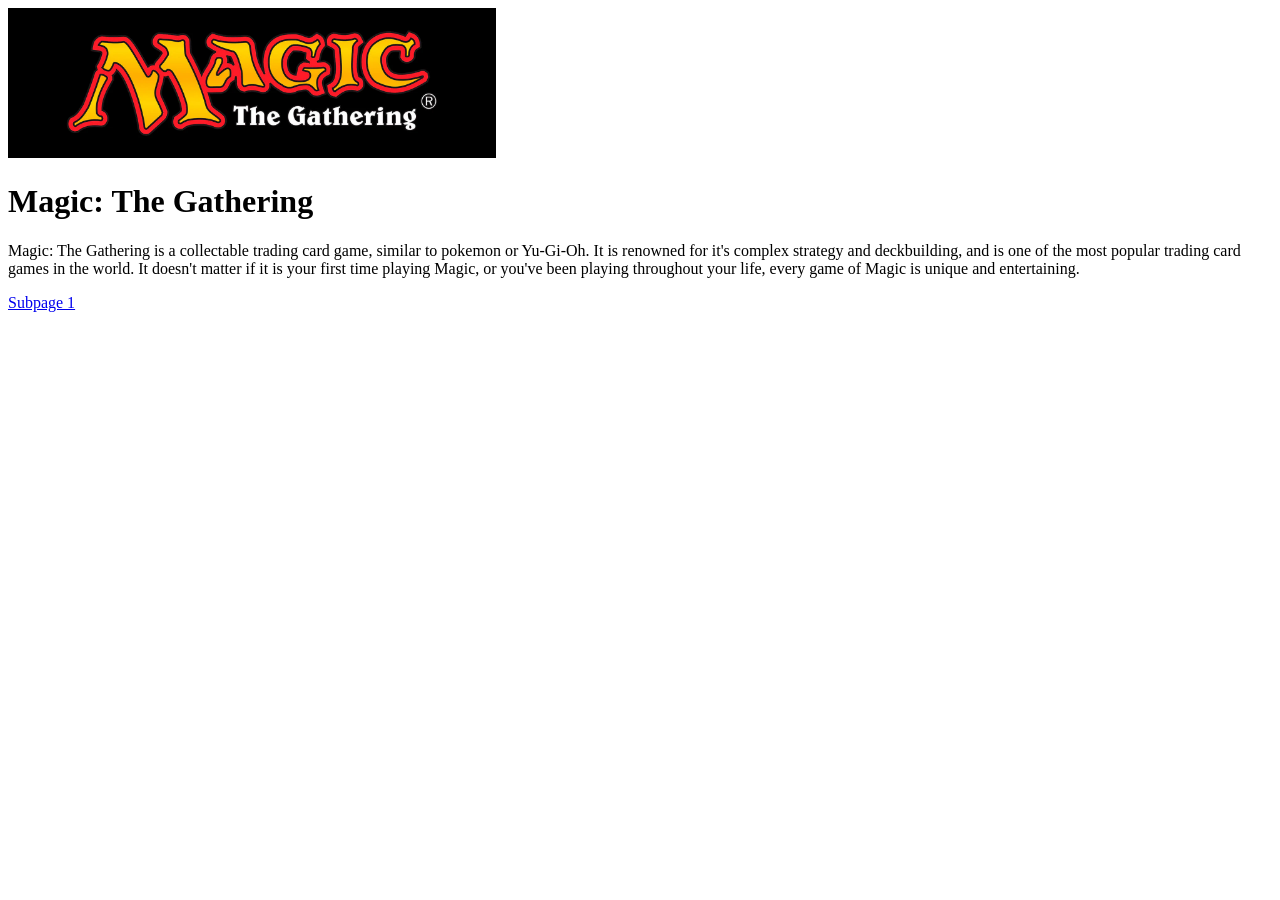
==== index.html @ 2e38a8e9 "History and Home Page" ====
<!DOCTYPE html>
<html>
  <head>
    <title>Magic: The Gathering</title>
  </head>
  <body>
    <a href="./index.html"><img src="/image/logo.png" alt="Magic: The Gathering logo" style="width:400x;height:150px"></a>
    <h1>Magic: The Gathering</h1>
    <p>Magic: The Gathering is a collectable trading card game, similar to pokemon or Yu-Gi-Oh. It is renowned for it's complex strategy and deckbuilding, and is one of the most popular trading card games in the world. It doesn't matter if it is your first time playing Magic, or you've been playing throughout your life, every game of Magic is unique and entertaining. </p>

  <a href="./spage1.html">Subpage 1</a>
  </body>
</html>
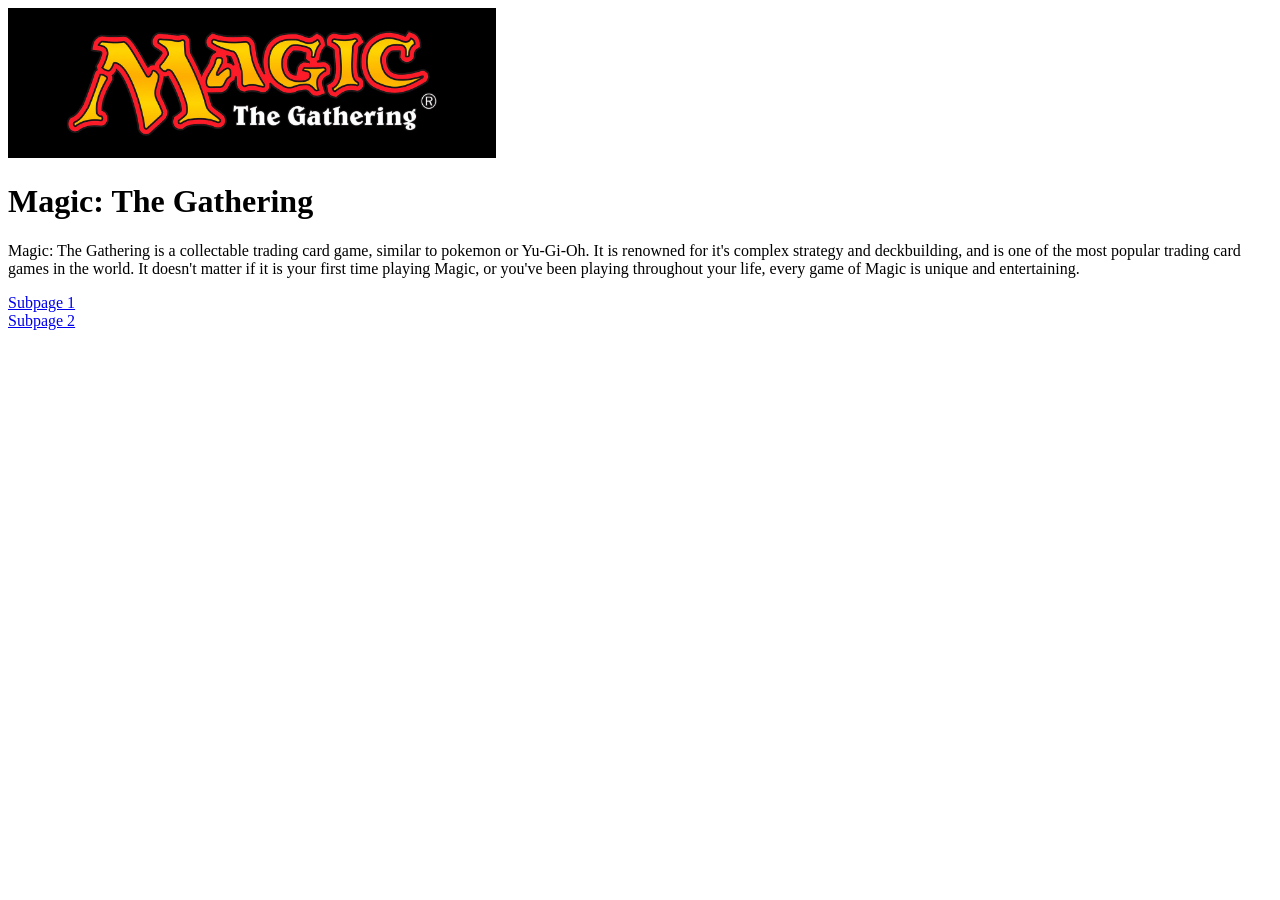
==== commit c95f0fed: "History" ====
--- a/index.html
+++ b/index.html
@@ -9,6 +9,8 @@
     <p>Magic: The Gathering is a collectable trading card game, similar to pokemon or Yu-Gi-Oh. It is renowned for it's complex strategy and deckbuilding, and is one of the most popular trading card games in the world. It doesn't matter if it is your first time playing Magic, or you've been playing throughout your life, every game of Magic is unique and entertaining. </p>
 
   <a href="./spage1.html">Subpage 1</a>
+  <br>
+  <a href="./spage2.html">Subpage 2</a>
   </body>
 </html>
 
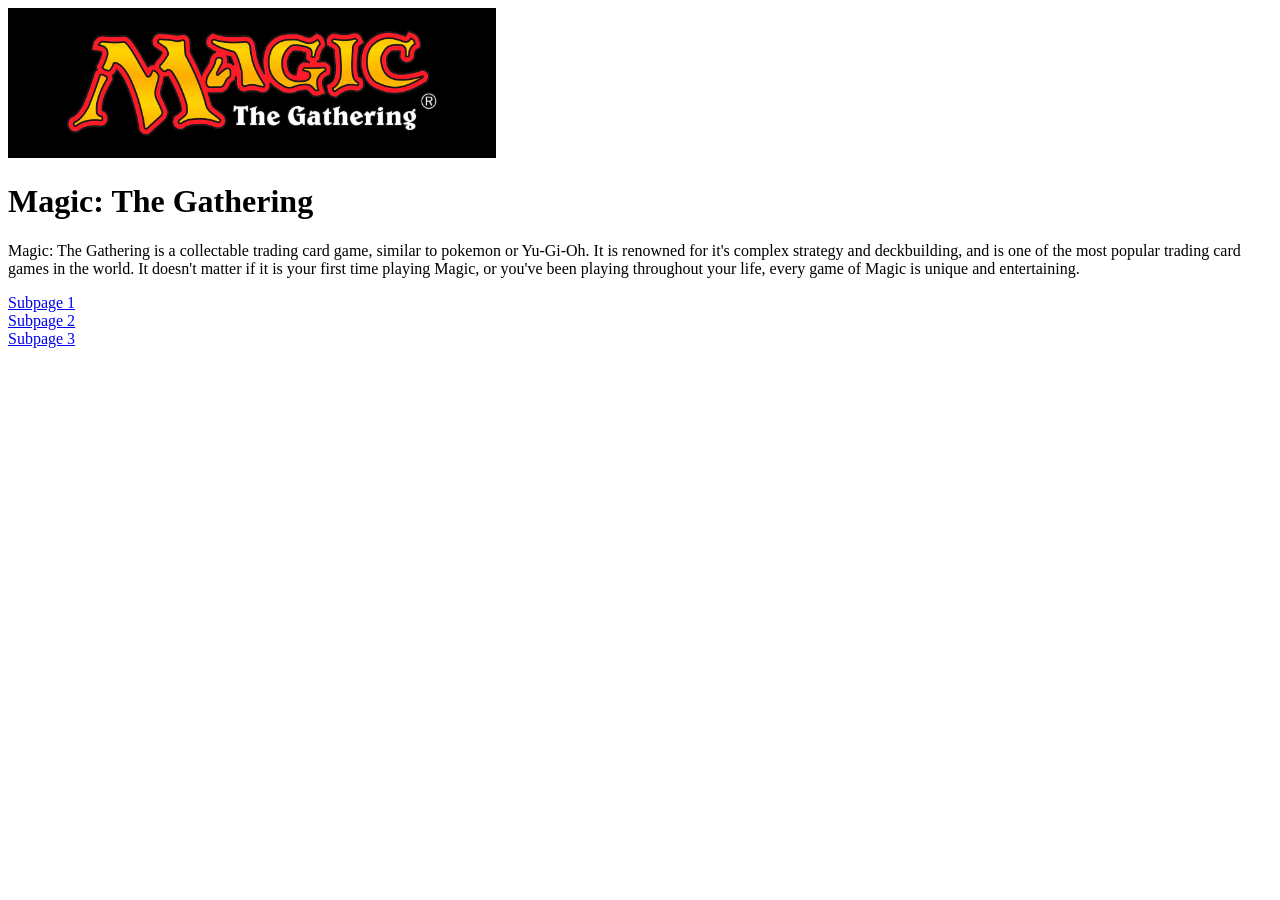
==== commit 4a66173f: "Spage 3" ====
--- a/index.html
+++ b/index.html
@@ -11,6 +11,8 @@
   <a href="./spage1.html">Subpage 1</a>
   <br>
   <a href="./spage2.html">Subpage 2</a>
+  <br>
+  <a href="./spage3.html">Subpage 3</a>
   </body>
 </html>
 
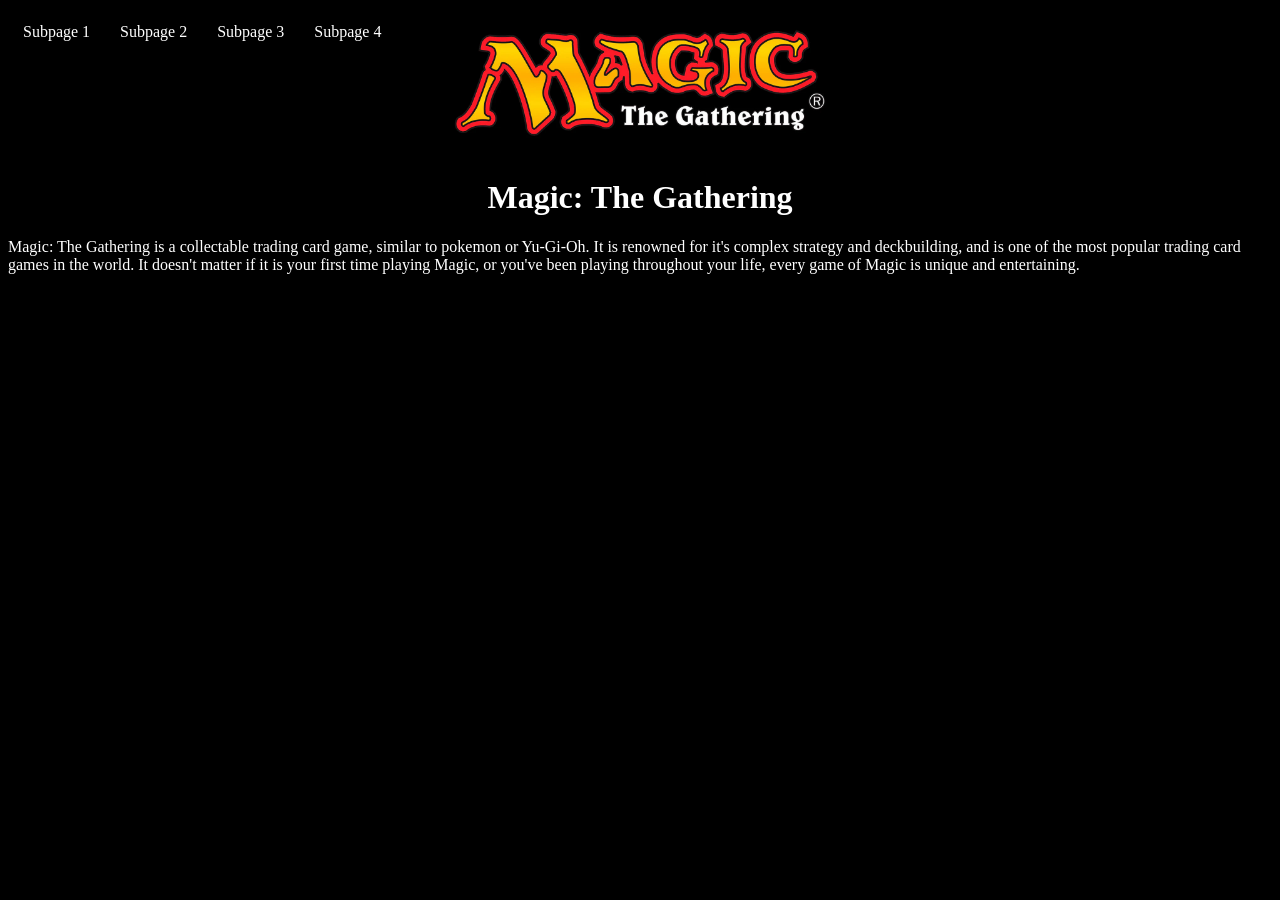
==== commit c4058e4f: "NavBar" ====
--- a/index.html
+++ b/index.html
@@ -2,17 +2,20 @@
 <html>
   <head>
     <title>Magic: The Gathering</title>
+    <link rel="stylesheet" href="style.css">
   </head>
   <body>
+    <nav class = "navBar">
+      <ul>
+        <li><a href="./spage1.html">Subpage 1</a></li>
+        <li><a href="./spage2.html">Subpage 2</a></li>
+        <li><a href="./spage3.html">Subpage 3</a></li>
+        <li><a href="./spage4.html">Subpage 4</a></li>
+      </ul>
+    </nav>
     <a href="./index.html"><img src="/image/logo.png" alt="Magic: The Gathering logo" style="width:400x;height:150px"></a>
     <h1>Magic: The Gathering</h1>
     <p>Magic: The Gathering is a collectable trading card game, similar to pokemon or Yu-Gi-Oh. It is renowned for it's complex strategy and deckbuilding, and is one of the most popular trading card games in the world. It doesn't matter if it is your first time playing Magic, or you've been playing throughout your life, every game of Magic is unique and entertaining. </p>
-
-  <a href="./spage1.html">Subpage 1</a>
-  <br>
-  <a href="./spage2.html">Subpage 2</a>
-  <br>
-  <a href="./spage3.html">Subpage 3</a>
   </body>
 </html>
 
--- a/style.css
+++ b/style.css
@@ -0,0 +1,34 @@
+/* Add Global styles here */
+body {
+    color: white;
+    background-color: black;
+}
+h1{
+    text-align: center;
+}
+img {
+    display: block;
+    margin-left: auto;
+    margin-right: auto;
+}
+.navBar ul{
+    list-style-type: none;
+    background-color: black;
+    padding: 0px;
+    margin: 0pc;
+    overflow: hidden;
+    position: fixed;
+}
+.navBar a{
+    color: white;
+    text-decoration: none;
+    padding: 15px;
+    display: block;
+    text-align: center;
+}
+.navBar li {
+    float: left;
+}
+.navBar a:hover {
+    background-color: coral;
+}
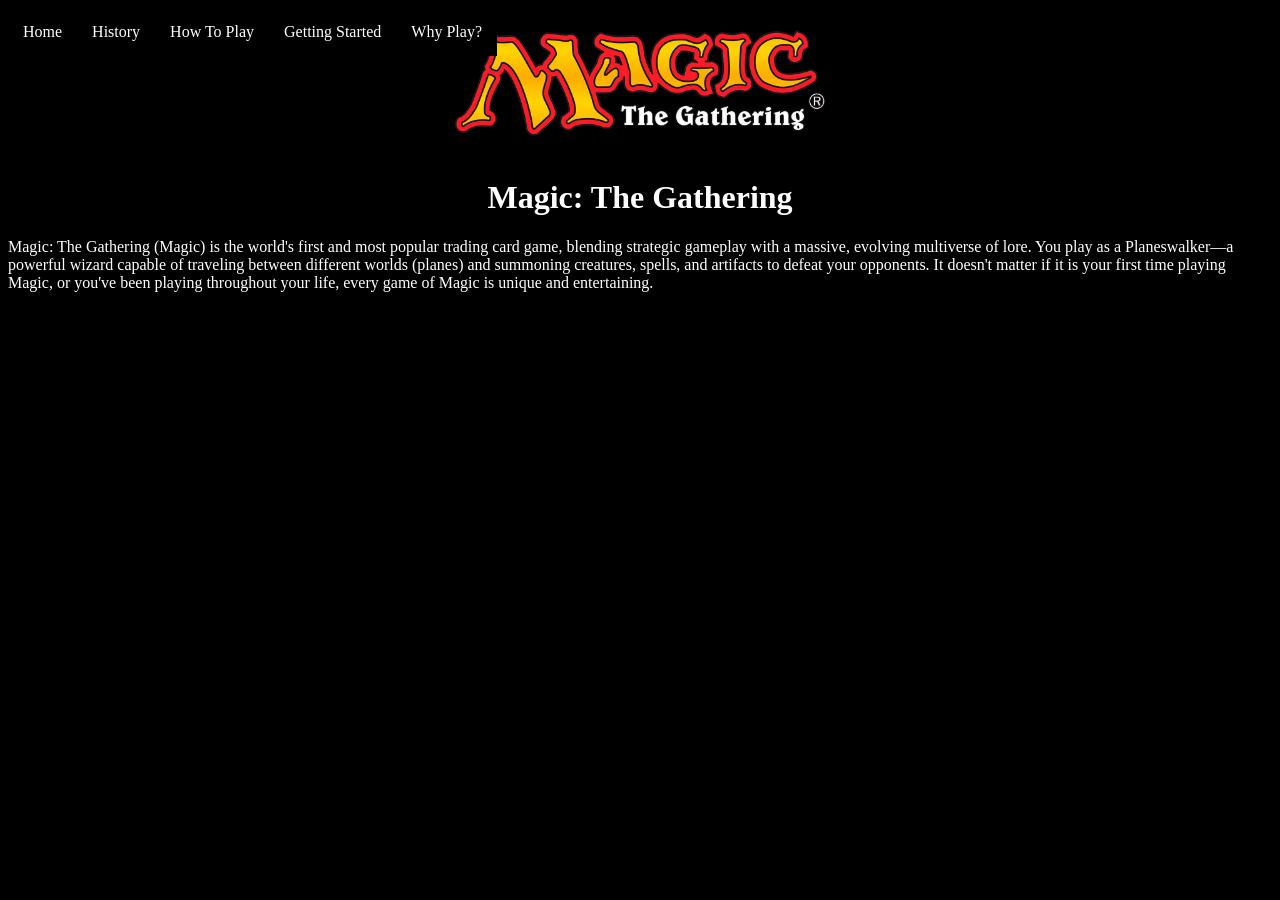
==== commit 65c6fb52: "float" ====
--- a/index.html
+++ b/index.html
@@ -7,15 +7,16 @@
   <body>
     <nav class = "navBar">
       <ul>
-        <li><a href="./spage1.html">Subpage 1</a></li>
-        <li><a href="./spage2.html">Subpage 2</a></li>
-        <li><a href="./spage3.html">Subpage 3</a></li>
-        <li><a href="./spage4.html">Subpage 4</a></li>
+        <li><a href="./index.html">Home</a></li>
+        <li><a href="./spage1.html">History</a></li>
+        <li><a href="./spage2.html">How To Play</a></li>
+        <li><a href="./spage3.html">Getting Started</a></li>
+        <li><a href="./spage4.html">Why Play?</a></li>
       </ul>
     </nav>
     <a href="./index.html"><img src="/image/logo.png" alt="Magic: The Gathering logo" style="width:400x;height:150px"></a>
     <h1>Magic: The Gathering</h1>
-    <p>Magic: The Gathering is a collectable trading card game, similar to pokemon or Yu-Gi-Oh. It is renowned for it's complex strategy and deckbuilding, and is one of the most popular trading card games in the world. It doesn't matter if it is your first time playing Magic, or you've been playing throughout your life, every game of Magic is unique and entertaining. </p>
+    <p>Magic: The Gathering (Magic) is the world's first and most popular trading card game, blending strategic gameplay with a massive, evolving multiverse of lore. You play as a Planeswalker—a powerful wizard capable of traveling between different worlds (planes) and summoning creatures, spells, and artifacts to defeat your opponents. It doesn't matter if it is your first time playing Magic, or you've been playing throughout your life, every game of Magic is unique and entertaining. </p>
   </body>
 </html>
 
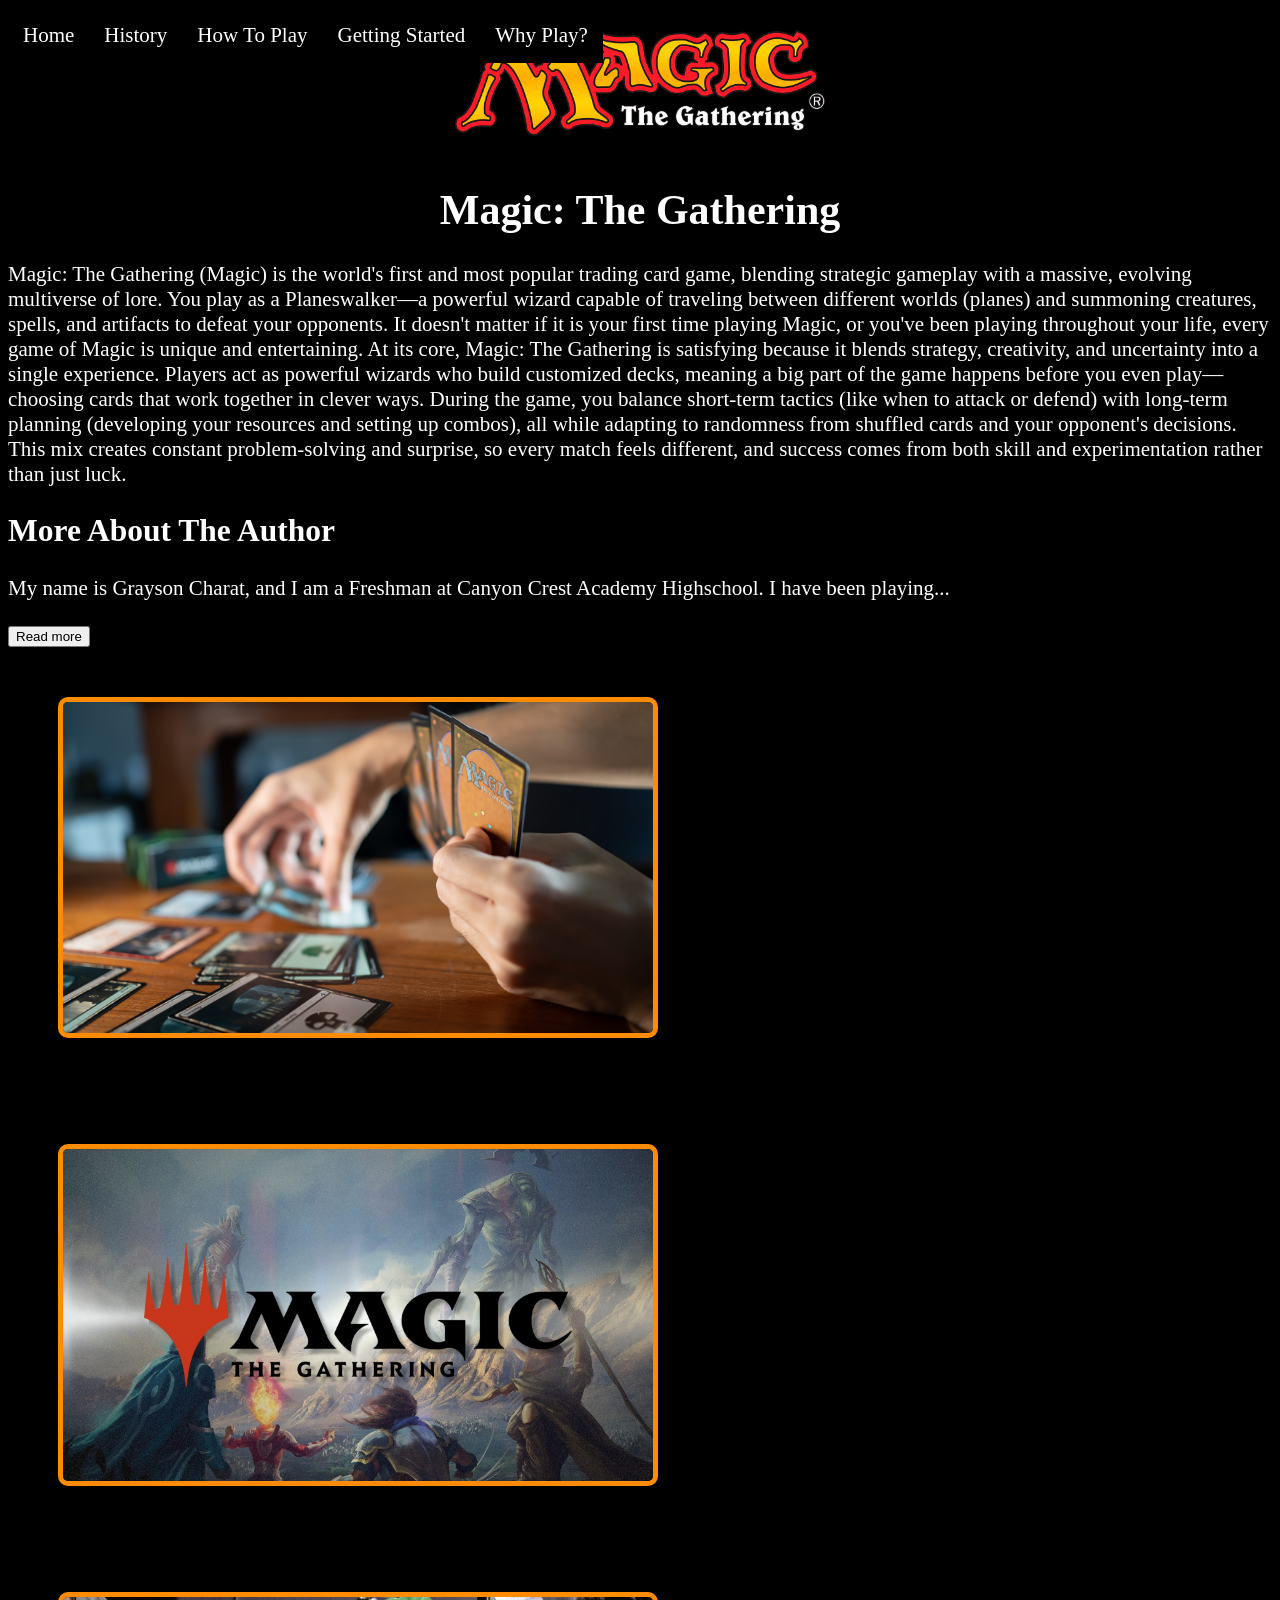
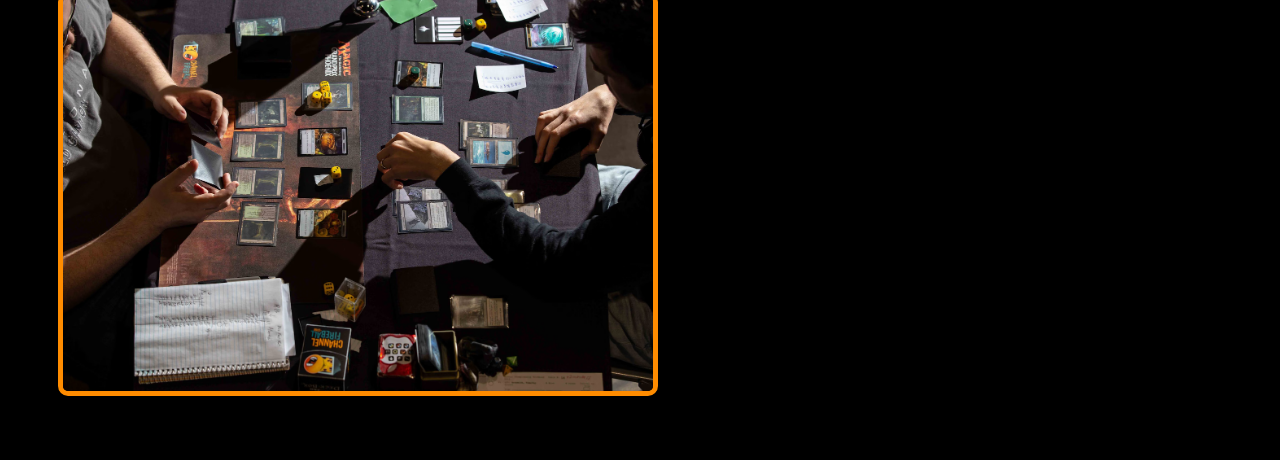
==== commit 34ccf9f7: "Finished" ====
--- a/index.html
+++ b/index.html
@@ -1,8 +1,10 @@
 <!DOCTYPE html>
 <html>
+      
   <head>
     <title>Magic: The Gathering</title>
     <link rel="stylesheet" href="style.css">
+    <script src="myScript.js"></script>
   </head>
   <body>
     <nav class = "navBar">
@@ -14,9 +16,17 @@
         <li><a href="./spage4.html">Why Play?</a></li>
       </ul>
     </nav>
-    <a href="./index.html"><img src="/image/logo.png" alt="Magic: The Gathering logo" style="width:400x;height:150px"></a>
+    <a href="./index.html"><img src="/image/logo.png" alt="Magic: The Gathering logo" style="width:400x;height:150px;border-style: none;"></a>
     <h1>Magic: The Gathering</h1>
-    <p>Magic: The Gathering (Magic) is the world's first and most popular trading card game, blending strategic gameplay with a massive, evolving multiverse of lore. You play as a Planeswalker—a powerful wizard capable of traveling between different worlds (planes) and summoning creatures, spells, and artifacts to defeat your opponents. It doesn't matter if it is your first time playing Magic, or you've been playing throughout your life, every game of Magic is unique and entertaining. </p>
+    <p>Magic: The Gathering (Magic) is the world's first and most popular trading card game, blending strategic gameplay with a massive, evolving multiverse of lore. You play as a Planeswalker—a powerful wizard capable of traveling between different worlds (planes) and summoning creatures, spells, and artifacts to defeat your opponents. It doesn't matter if it is your first time playing Magic, or you've been playing throughout your life, every game of Magic is unique and entertaining. At its core, Magic: The Gathering is satisfying because it blends strategy, creativity, and uncertainty into a single experience. Players act as powerful wizards who build customized decks, meaning a big part of the game happens before you even play—choosing cards that work together in clever ways. During the game, you balance short-term tactics (like when to attack or defend) with long-term planning (developing your resources and setting up combos), all while adapting to randomness from shuffled cards and your opponent's decisions. This mix creates constant problem-solving and surprise, so every match feels different, and success comes from both skill and experimentation rather than just luck.</p>
+    <h2>More About The Author</h2>
+    <p>My name is Grayson Charat, and I am a Freshman at Canyon Crest Academy Highschool. I have been playing<span id="dots">...</span><span id="more">Magic: The Gathering for over five years now, and I have never had a boring game in my life. Througthout playing, I've made many new friends and the game has changer my life.</span></p>
+    <button onclick="myFunction()" id="myBtn">Read more</button>
+    <br>
+    <img src="image/magic-the-gathering-player-cards-hand.jpeg.webp" alt="" style="display: inline;margin: 50px;width: 600px;">
+    <img src="image/magic-the-gathering-kategori-kort_8ee4c7a2-b48c-4754-9b8e-e43147cfb628.jpg" alt="" style="display: inline;margin: 50px;width: 600px;">
+    <img src="image/imrs.php.avif" alt="" style="display: inline;margin: 50px;width: 600px;">
+
   </body>
 </html>
 
--- a/style.css
+++ b/style.css
@@ -2,6 +2,8 @@
 body {
     color: white;
     background-color: black;
+    font-family: 'Times New Roman', Times, serif;
+    font-size: 21px;
 }
 h1{
     text-align: center;
@@ -10,7 +12,12 @@
     display: block;
     margin-left: auto;
     margin-right: auto;
+    border-color: darkorange;
+    border-width: 5px;
+    border-radius: 10px;
+    border-style: solid;
 }
+#more {display: none;}
 .navBar ul{
     list-style-type: none;
     background-color: black;
@@ -31,4 +38,98 @@
 }
 .navBar a:hover {
     background-color: coral;
-}+}
+
+.play {
+    display: flex;
+    align-items: center;
+
+}
+
+* {box-sizing:border-box}
+
+/* Slideshow container */
+.slideshow-container {
+  max-width: 1000px;
+  position: relative;
+  margin: auto;
+}
+
+/* Hide the images by default */
+.mySlides {
+  display: none;
+}
+
+/* Next & previous buttons */
+.prev, .next {
+  cursor: pointer;
+  position: absolute;
+  top: 50%;
+  width: auto;
+  margin-top: -22px;
+  padding: 16px;
+  color: white;
+  font-weight: bold;
+  font-size: 18px;
+  transition: 0.6s ease;
+  border-radius: 0 3px 3px 0;
+  user-select: none;
+}
+
+/* Position the "next button" to the right */
+.next {
+  right: 0;
+  border-radius: 3px 0 0 3px;
+}
+
+/* On hover, add a black background color with a little bit see-through */
+.prev:hover, .next:hover {
+  background-color: rgba(0,0,0,0.8);
+}
+
+/* Caption text */
+.text {
+  color: #f2f2f2;
+  font-size: 15px;
+  padding: 8px 12px;
+  position: absolute;
+  bottom: 8px;
+  width: 100%;
+  text-align: center;
+}
+
+/* Number text (1/3 etc) */
+.numbertext {
+  color: #f2f2f2;
+  font-size: 12px;
+  padding: 8px 12px;
+  position: absolute;
+  top: 0;
+}
+
+/* The dots/bullets/indicators */
+.dot {
+  cursor: pointer;
+  height: 15px;
+  width: 15px;
+  margin: 0 2px;
+  background-color: #bbb;
+  border-radius: 50%;
+  display: inline-block;
+  transition: background-color 0.6s ease;
+}
+
+.active, .dot:hover {
+  background-color: #717171;
+}
+
+/* Fading animation */
+.fade {
+  animation-name: fade;
+  animation-duration: 1.5s;
+}
+
+@keyframes fade {
+  from {opacity: .4}
+  to {opacity: 1}
+}
